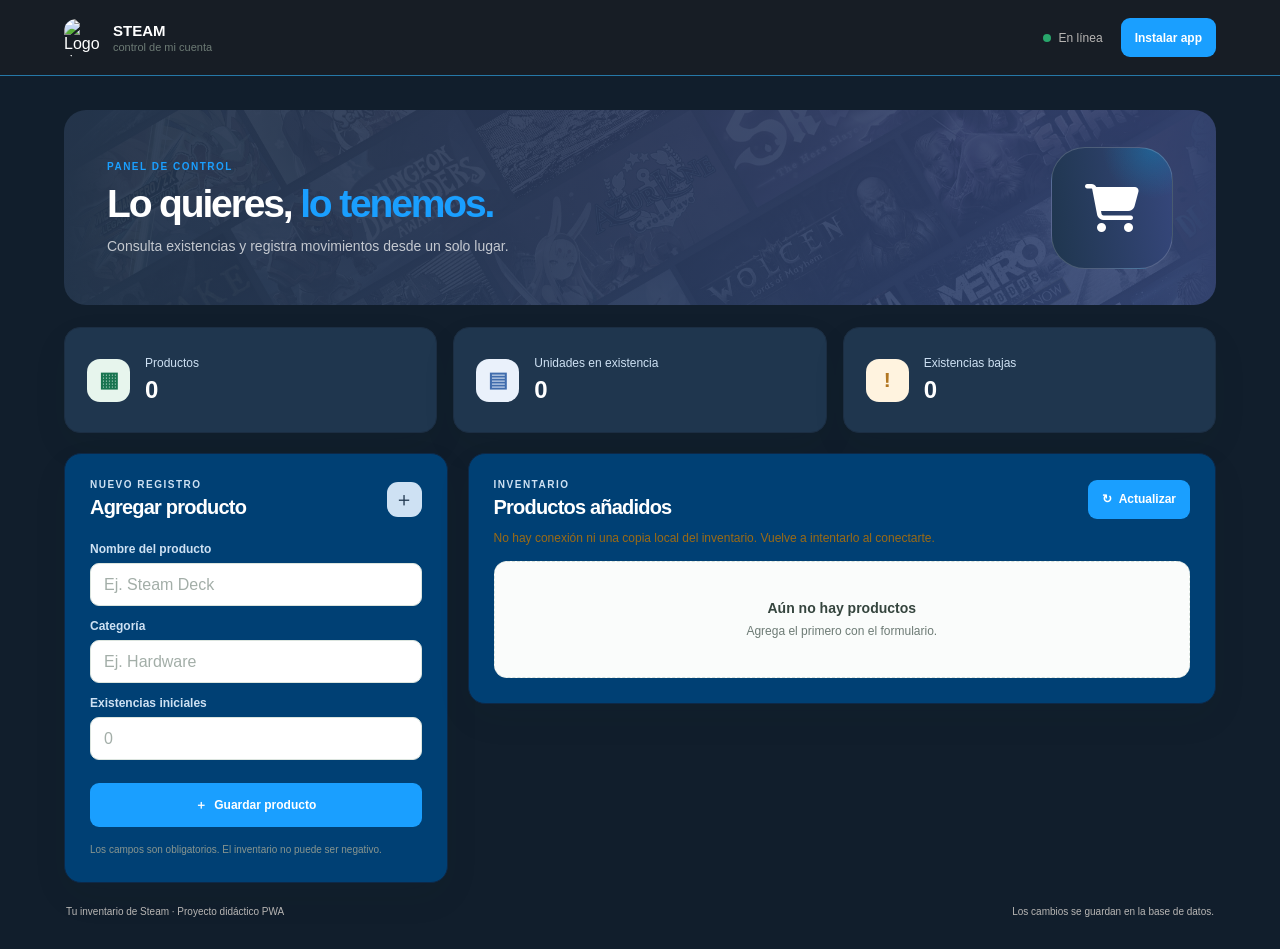
==== Inventario/index.html @ 16c22512 "Subir la PWA a git se subira la pwa a git" ====
<!doctype html>
<html lang="es-MX">
<head>
  <meta charset="utf-8">
  <meta name="viewport" content="width=device-width, initial-scale=1">
  <meta name="theme-color" content="#123c35">
  <meta name="description" content="Control sencillo de productos y existencias para pequeños negocios.">
  <title>Estim</title>
  <link rel="icon" href="icons/icon.svg" type="image/svg+xml">
  <link rel="stylesheet" href="https://cdnjs.cloudflare.com/ajax/libs/font-awesome/6.7.2/css/all.min.css">
  <link rel="manifest" href="manifest.json">
  <link rel="stylesheet" href="css/styles.css">
</head>
<body>
  <header class="topbar">
    <a class="brand" href="./" aria-label="Tu carrito de Steam, inicio">
      <span class="brand-mark" aria-hidden="true"><img src="/icons/icon-192.png" alt="Logo de Estim"></span>
      <span><strong>STEAM</strong><small>control de mi cuenta</small></span>
    </a>
    <div class="topbar-actions">
      <span id="connection-status" class="connection"><span class="status-dot"></span><span>Conectando…</span></span>
      <button id="install-button" class="button button-quiet" type="button" hidden>Instalar app</button>
    </div>
  </header>

  <main class="page-shell">
    <section class="welcome">
      <div>
        <p class="eyebrow">PANEL DE CONTROL</p>
        <h1>Lo quieres, <span>lo tenemos.</span></h1>
        <p class="welcome-copy">Consulta existencias y registra movimientos desde un solo lugar.</p>
      </div>
      <div class="welcome-icon" aria-hidden="true">
      <i class="fa-solid fa-cart-shopping"></i>
      </div>
    </section>

    <section class="summary-grid" aria-label="Resumen del inventario">
      <article class="summary-card"><span class="summary-icon icon-green">▦</span><div><p>Productos</p><strong id="total-products">—</strong></div></article>
      <article class="summary-card"><span class="summary-icon icon-blue">▤</span><div><p>Unidades en existencia</p><strong id="total-stock">—</strong></div></article>
      <article class="summary-card"><span class="summary-icon icon-orange">!</span><div><p>Existencias bajas</p><strong id="low-stock">—</strong></div></article>
    </section>

    <section class="content-grid">
      <article class="panel form-panel">
        <div class="panel-heading">
          <div><p class="eyebrow">NUEVO REGISTRO</p><h2>Agregar producto</h2></div>
          <span class="heading-mark" aria-hidden="true">＋</span>
        </div>
        <form id="product-form" novalidate>
          <div class="field">
            <label for="product-name">Nombre del producto</label>
            <input id="product-name" name="nombre" type="text" maxlength="100" placeholder="Ej. Steam Deck" required>
          </div>
          <div class="field">
            <label for="product-category">Categoría</label>
            <input id="product-category" name="categoria" type="text" maxlength="60" placeholder="Ej. Hardware" required>
          </div>
          <div class="field">
            <label for="product-stock">Existencias iniciales</label>
            <input id="product-stock" name="stock" type="number" min="0" step="1" placeholder="0" required>
          </div>

          <button id="save-button" class="button button-primary" type="submit"><span aria-hidden="true">＋</span> Guardar producto</button>
          <p class="form-hint">Los campos son obligatorios. El inventario no puede ser negativo.</p>
        </form>
      </article>

      <section class="panel inventory-panel" aria-labelledby="inventory-title">
        <div class="panel-heading inventory-heading">
          <div><p class="eyebrow">INVENTARIO</p><h2 id="inventory-title">Productos añadidos</h2></div>
          <button id="refresh-button" class="button button-quiet" type="button" aria-label="Actualizar lista">↻ <span>Actualizar</span></button>
        </div>
        <p id="notice" class="notice" role="status" aria-live="polite"></p>
        <div id="product-list" class="product-list" aria-live="polite"></div>
      </section>
    </section>
    <footer class="page-footer"><span>Tu inventario de Steam · Proyecto didáctico PWA</span><span id="data-status">Los cambios se guardan en la base de datos.</span></footer>
  </main>

  <script src="js/producto-card.js" defer></script>
  <script src="js/app.js" defer></script>
</body>
</html>
---- Inventario/css/styles.css ----
:root {
  color-scheme: light;
  --ink: #1b2c28;
  --muted: #6d7b75;
  --line: #e4ebe7;
  --paper: #ffffff;
  --canvas: #f4f7f5;
  --green: #176b52;
  --green-dark: #123c35;
  --green-pale: #e8f4ee;
  --shadow: 0 14px 38px rgba(27, 56, 44, 0.055);
  font-family: Inter, "Segoe UI", Arial, sans-serif;
}

* {
  box-sizing: border-box;
}
body {
  min-width: 320px;
  margin: 0;
  color: #ffffff;
  background: #111e2c;
}
button,
input {
  font: inherit;
}
button {
  cursor: pointer;
}
.topbar {
  height: 76px;
  padding: 0 max(5vw, calc((100vw - 1320px) / 2));
  display: flex;
  justify-content: space-between;
  align-items: center;
  background: #171d25;
  border-bottom: 1px solid #2678a8;
}
.brand {
  display: inline-flex;
  gap: 11px;
  align-items: center;
  color: inherit;
  text-decoration: none;
}
.brand-mark {
  width: 38px;
  height: 38px;
  display: grid;
  place-items: center;
  border-radius: 12px;
  overflow: hidden;
  flex: 0 0 auto;
}
.brand-mark img {
  width: 100%;
  height: 100%;
  object-fit: contain;
  display: block;
}
.brand strong,
.brand small {
  display: block;
}
.brand strong {
  font:
    700 15px Inter,
    "Segoe UI",
    Arial,
    sans-serif;
}
.brand small {
  margin-top: 2px;
  color: var(--muted);
  font-size: 11px;
}
.topbar-actions {
  display: flex;
  align-items: center;
  gap: 18px;
}
.connection {
  display: inline-flex;
  align-items: center;
  gap: 8px;
  color: #b8b6b4;
  font-size: 12px;
}
.status-dot {
  width: 8px;
  height: 8px;
  border-radius: 50%;
  background: #d69a2d;
}
.connection.online .status-dot {
  background: #28a66b;
}
.connection.offline .status-dot {
  background: #dc6c52;
}
.page-shell {
  width: min(1320px, 90vw);
  margin: 0 auto;
}
.welcome {
  min-height: 195px;
  margin: 34px 0 22px;
  padding: 35px 43px;
  display: flex;
  justify-content: space-between;
  align-items: center;
  overflow: hidden;
  border-radius: 22px;
  color: #fff;

  background:
    linear-gradient(
      90deg,
      rgb(31 54 78 / 88%) 0%,
      rgb(54 71 124 / 72%) 100%
    ),
    url("../icons/Header.png") center / cover no-repeat;
}
.eyebrow {
  margin: 0 0 10px;
  color: #1a9fff;
  font-size: 10px;
  font-weight: 700;
  letter-spacing: 0.15em;
}
.welcome h1 {
  margin: 0;
  font:
    800 clamp(27px, 3.2vw, 39px)/1.15 Inter,
    "Segoe UI",
    Arial,
    sans-serif;
  letter-spacing: -0.055em;
}
.welcome h1 span {
  color: #1a9fff;
}
.welcome-copy {
  margin: 12px 0 0;
  color: rgba(255, 255, 255, 0.72);
  font-size: 14px;
}
.welcome-icon {
  width: 122px;
  height: 122px;
  display: grid;
  place-items: center;
  flex: 0 0 auto;
  border: 1px solid rgba(255, 255, 255, 0.18);
  border-radius: 34px;
  color: #ffffff;
  background:
    radial-gradient(circle at 84% 0%, rgb(5 146 198 / 36%), transparent 32%),
    linear-gradient(82deg, #1f364e 0%, #36477c 100%);
  font-size: 48px;
}
.welcome-icon img {
  width: 78%;
  height: 78%;
  object-fit: contain;
  display: block;
}
.summary-grid {
  display: grid;
  grid-template-columns: repeat(3, 1fr);
  gap: 16px;
  margin-bottom: 20px;
}
.summary-card {
  min-height: 106px;
  padding: 20px 22px;
  display: flex;
  align-items: center;
  gap: 15px;
  border: 1px solid #1c2e43;
  border-radius: 16px;
  background: #1f364e;
  box-shadow: var(--shadow);
}
.summary-icon {
  width: 43px;
  height: 43px;
  display: grid;
  place-items: center;
  border-radius: 13px;
  font-size: 21px;
  font-weight: 700;
}
.icon-green {
  color: #197450;
  background: #e7f5ed;
}
.icon-blue {
  color: #416dad;
  background: #eaf1fb;
}
.icon-orange {
  color: #b27621;
  background: #fff3df;
}
.summary-card p {
  margin: 0 0 6px;
  color: #cee1f3;
  font-size: 12px;
}
.summary-card strong {
  font:
    800 24px Inter,
    "Segoe UI",
    Arial,
    sans-serif;
  letter-spacing: -0.04em;
}
.content-grid {
  display: grid;
  grid-template-columns: minmax(290px, 0.82fr) minmax(0, 1.6fr);
  gap: 20px;
  align-items: start;
}
.panel {
  padding: 25px;
  border: 1px solid #0d2847;
  border-radius: 17px;
  background: #004074;
  box-shadow: var(--shadow);
}
.panel-heading {
  display: flex;
  justify-content: space-between;
  align-items: center;
  gap: 12px;
  margin-bottom: 23px;
}
.panel-heading .eyebrow {
  margin-bottom: 6px;
  color: #cee1f3;
}
.panel-heading h2 {
  margin: 0;
  font:
    700 20px Inter,
    "Segoe UI",
    Arial,
    sans-serif;
  letter-spacing: -0.04em;
}
.heading-mark {
  width: 35px;
  height: 35px;
  display: grid;
  place-items: center;
  border-radius: 11px;
  color: #1f364e;
  background: #cee1f3;
  font-size: 20px;
}
.form-panel form {
  display: grid;
  gap: 13px;
}
.field {
  display: grid;
  gap: 7px;
}
.form-panel label {
  color: #cee1f3;
  font-size: 12px;
  font-weight: 600;
}
.form-panel input {
  width: 100%;
  min-height: 43px;
  padding: 0 13px;
  border: 1px solid #dce5df;
  border-radius: 9px;
  outline: none;
  color: var(--ink);
  background: #fff;
  transition:
    border-color 0.15s,
    box-shadow 0.15s;
}
.form-panel input:focus {
  border-color: #4b9b76;
  box-shadow: 0 0 0 3px rgba(75, 155, 118, 0.13);
}
.form-panel input::placeholder {
  color: #a3aea8;
}
.button {
  min-height: 39px;
  padding: 0 14px;
  display: inline-flex;
  justify-content: center;
  align-items: center;
  gap: 7px;
  border: 0;
  border-radius: 9px;
  font-weight: 600;
  font-size: 12px;
  transition:
    background 0.15s,
    transform 0.15s;
}
.button:active {
  transform: translateY(1px);
}
.button-primary {
  min-height: 44px;
  margin-top: 10px;
  color: #fff;
  background: #1a9fff;
}
.button-primary:hover {
  background: #287caf;
}
.button-quiet {
  color: #ffffff;
  background: #1a9fff;
}
.button-quiet:hover {
  background: #287caf;
}
.button:disabled {
  cursor: not-allowed;
  opacity: 0.55;
}
.form-hint {
  margin: 2px 0 0;
  color: #88958f;
  font-size: 10px;
  line-height: 1.5;
}
.inventory-heading {
  margin-bottom: 15px;
}
.inventory-heading .button {
  white-space: nowrap;
}
.notice {
  min-height: 20px;
  margin: -3px 0 10px;
  color: var(--muted);
  font-size: 12px;
}
.notice.error {
  color: #b64736;
}
.notice.success {
  color: #cee1f3;
}
.notice.warning {
  color: #9b6a15;
}
.product-list {
  display: grid;
  grid-template-columns: repeat(2, minmax(0, 1fr));
  gap: 12px;
}
.empty-state {
  grid-column: 1 / -1;
  padding: 38px 20px;
  border: 1px dashed #d9e3dd;
  border-radius: 13px;
  color: var(--muted);
  text-align: center;
  background: #fafcfb;
}
.empty-state strong {
  display: block;
  margin-bottom: 5px;
  color: #35453e;
  font:
    700 14px "Manrope",
    sans-serif;
}
.empty-state span {
  font-size: 12px;
}
.page-footer {
  padding: 23px 2px 32px;
  display: flex;
  justify-content: space-between;
  gap: 10px;
  color: #b8b6b4;
  font-size: 10px;
}

@media (max-width: 900px) {
  .content-grid {
    grid-template-columns: 1fr;
  }
  .form-panel form {
    grid-template-columns: repeat(2, minmax(0, 1fr));
  }
  .field {
    grid-column: span 1;
  }
  .form-panel .button-primary,
  .form-panel .form-hint {
    grid-column: 1 / -1;
  }
}
@media (max-width: 600px) {
  .topbar {
    height: 66px;
    padding: 0 5vw;
  }
  .connection {
    font-size: 0;
  }
  .connection .status-dot {
    width: 10px;
    height: 10px;
  }
  .topbar-actions {
    gap: 10px;
  }
  .welcome {
    min-height: 174px;
    margin-top: 20px;
    padding: 25px 23px;
    border-radius: 17px;
  }
  .welcome-copy {
    max-width: 260px;
    font-size: 12px;
    line-height: 1.5;
  }
  .welcome-icon {
    width: 67px;
    height: 67px;
    border-radius: 20px;
    font-size: 34px;
  }
  .summary-grid {
    grid-template-columns: 1fr;
    gap: 9px;
  }
  .summary-card {
    min-height: 78px;
    padding: 13px 16px;
  }
  .summary-icon {
    width: 39px;
    height: 39px;
  }
  .summary-card strong {
    font-size: 21px;
  }
  .panel {
    padding: 19px;
  }
  .form-panel form {
    display: grid;
    grid-template-columns: 1fr;
  }
  .form-panel label,
  .form-panel input,
  .form-panel .button-primary,
  .form-panel .form-hint {
    grid-column: 1;
  }
  .product-list {
    grid-template-columns: 1fr;
  }
  .page-footer {
    flex-direction: column;
  }
}
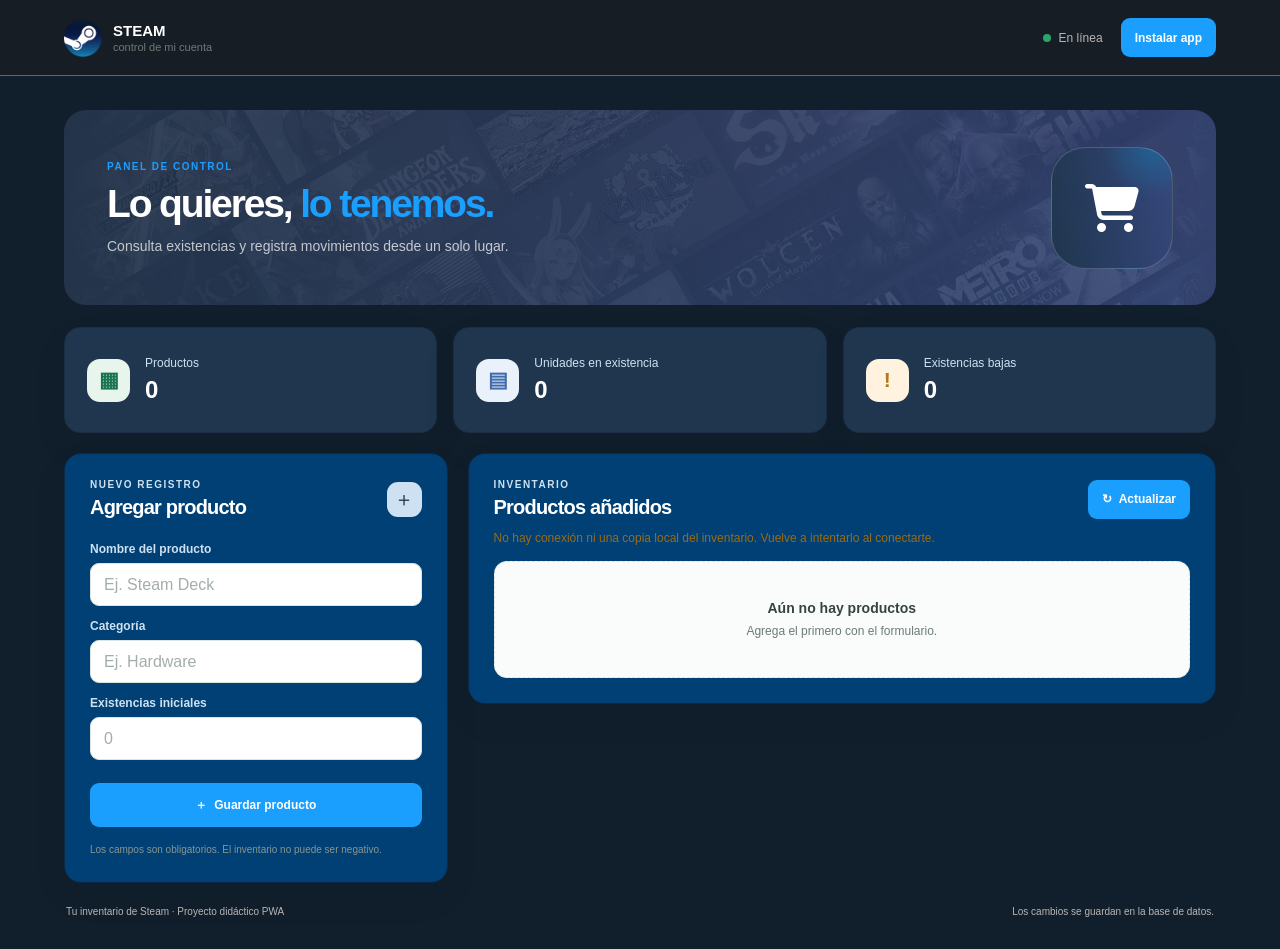
==== commit e3d796dd: "Fix image source path in index.html" ====
--- a/Inventario/index.html
+++ b/Inventario/index.html
@@ -14,7 +14,7 @@
 <body>
   <header class="topbar">
     <a class="brand" href="./" aria-label="Tu carrito de Steam, inicio">
-      <span class="brand-mark" aria-hidden="true"><img src="/icons/icon-192.png" alt="Logo de Estim"></span>
+      <span class="brand-mark" aria-hidden="true"><img src="icons/icon-192.png" alt="Logo de Estim"></span>
       <span><strong>STEAM</strong><small>control de mi cuenta</small></span>
     </a>
     <div class="topbar-actions">
